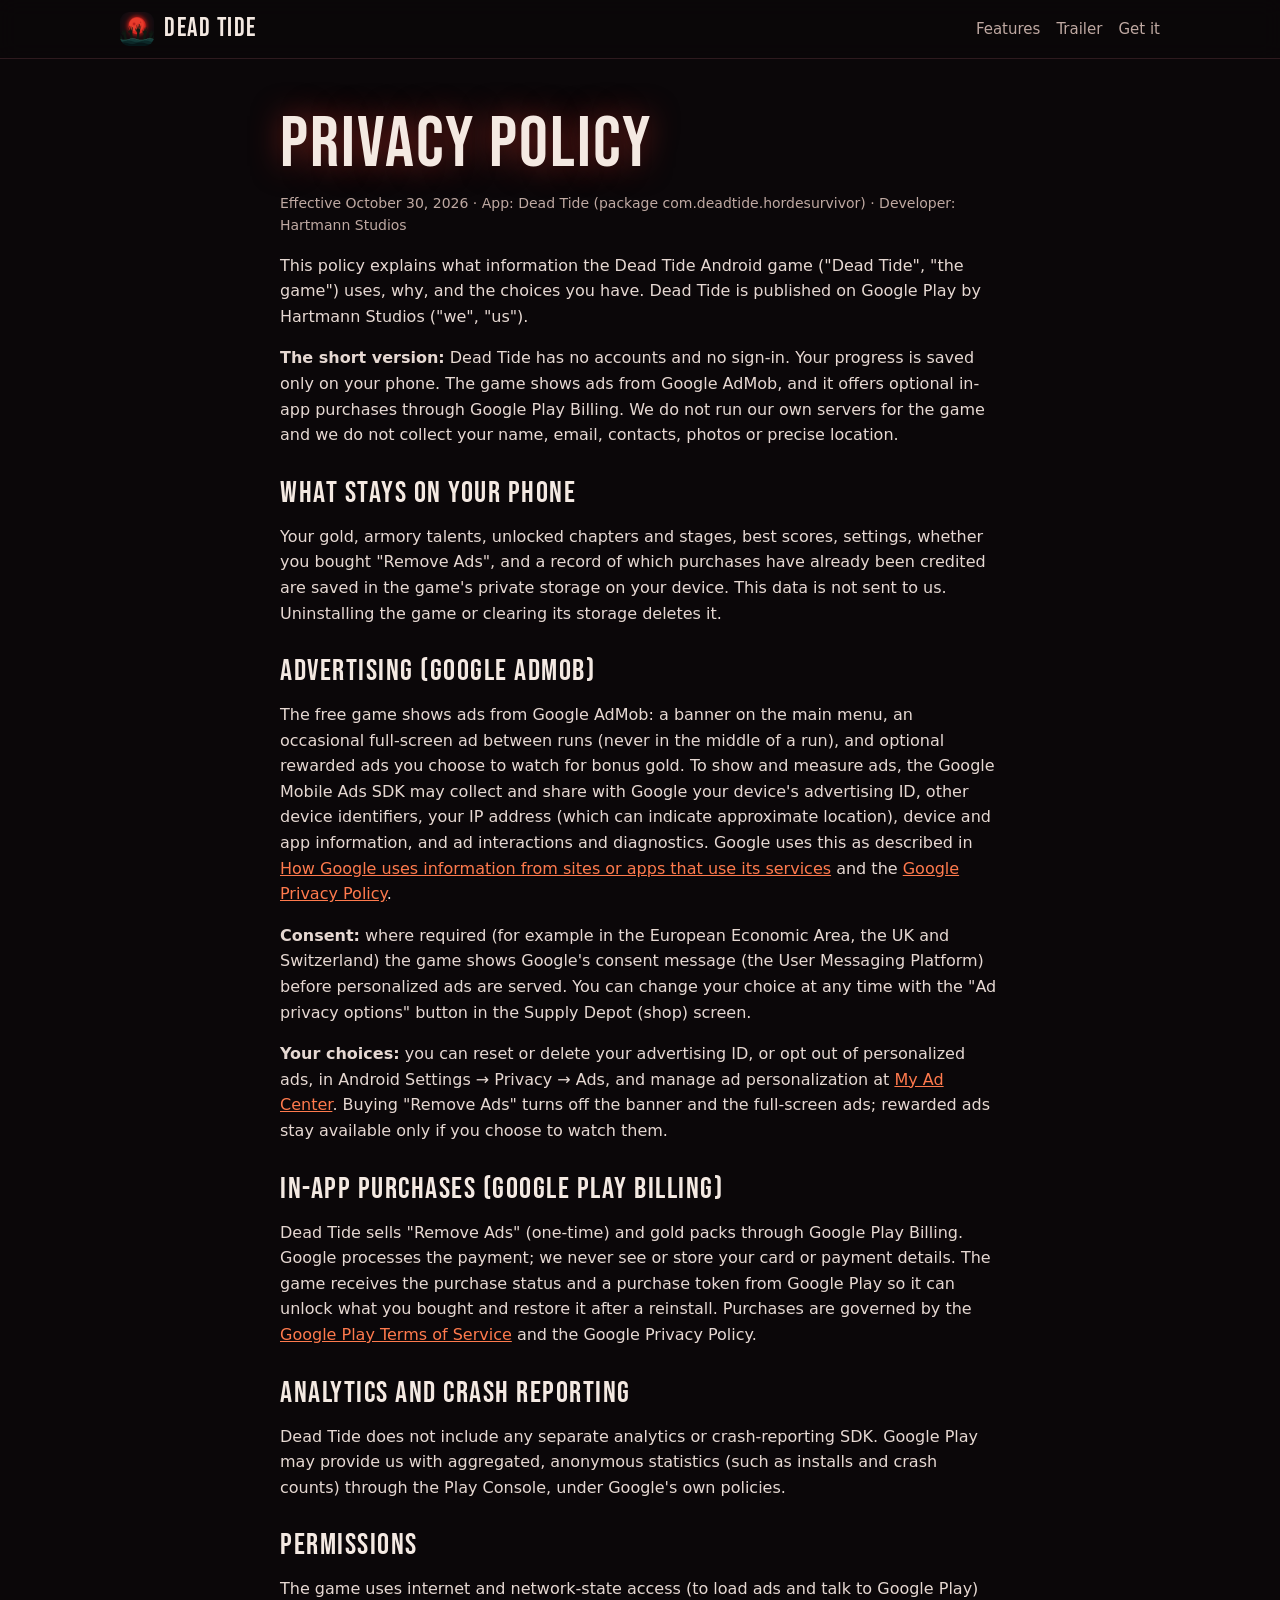
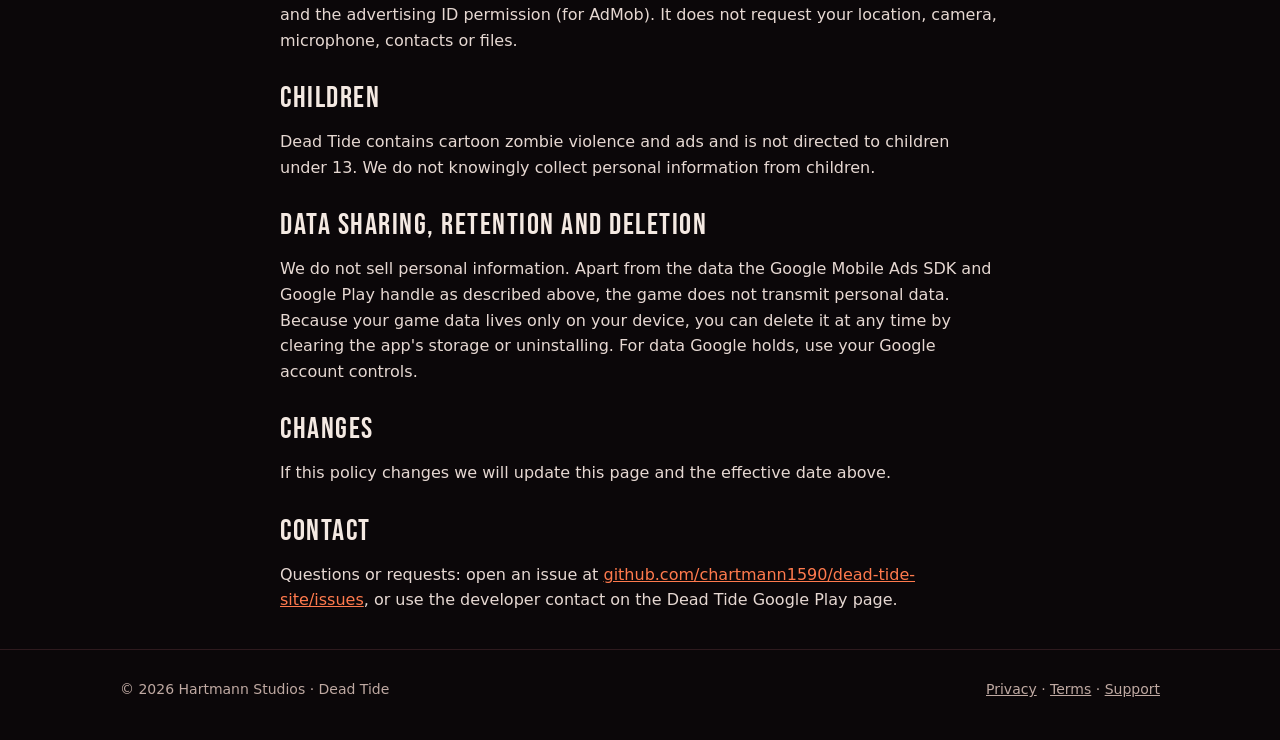
==== privacy.html @ f4bec2c0 "Launch Dead Tide website" ====
<!doctype html>
<html lang="en"><head>
<meta charset="utf-8"><meta name="viewport" content="width=device-width,initial-scale=1,viewport-fit=cover">
<title>Privacy Policy – Dead Tide</title><meta name="description" content="Privacy policy for the Dead Tide Android game by Hartmann Studios: AdMob ads, Google Play Billing, local save data.">
<link rel="canonical" href="https://chartmann1590.github.io/dead-tide-site/privacy.html"><meta name="theme-color" content="#0b0709">
<link rel="icon" href="img/favicon.png" type="image/png"><link rel="apple-touch-icon" href="img/icon-192.png">
<meta property="og:type" content="website"><meta property="og:title" content="Privacy Policy – Dead Tide"><meta property="og:description" content="Privacy policy for the Dead Tide Android game by Hartmann Studios: AdMob ads, Google Play Billing, local save data.">
<meta property="og:image" content="https://chartmann1590.github.io/dead-tide-site/img/og.jpg"><meta property="og:url" content="https://chartmann1590.github.io/dead-tide-site/privacy.html"><meta name="twitter:card" content="summary_large_image">
<link rel="preconnect" href="https://fonts.googleapis.com"><link rel="preconnect" href="https://fonts.gstatic.com" crossorigin>
<link href="https://fonts.googleapis.com/css2?family=Bebas+Neue&display=swap" rel="stylesheet">
<link rel="stylesheet" href="style.css">
</head><body><a class="skip" href="#main">Skip to content</a>
<header class="top"><div class="wrap"><a class="brand" href="./"><img src="img/icon-192.png" alt="" width="34" height="34">DEAD TIDE</a>
<nav><a class="hide-sm" href="./#features">Features</a><a class="hide-sm" href="./#trailer">Trailer</a><a href="./#get">Get it</a></nav></div></header>
<main id="main"><article class="doc"><h1>Privacy Policy</h1>
<p class="meta">Effective October 30, 2026 · App: Dead Tide (package com.deadtide.hordesurvivor) · Developer: Hartmann Studios</p>
<p>This policy explains what information the Dead Tide Android game ("Dead Tide", "the game") uses, why, and the choices you have. Dead Tide is published on Google Play by Hartmann Studios ("we", "us").</p>
<p><strong>The short version:</strong> Dead Tide has no accounts and no sign-in. Your progress is saved only on your phone. The game shows ads from Google AdMob, and it offers optional in-app purchases through Google Play Billing. We do not run our own servers for the game and we do not collect your name, email, contacts, photos or precise location.</p>
<h2>What stays on your phone</h2>
<p>Your gold, armory talents, unlocked chapters and stages, best scores, settings, whether you bought "Remove Ads", and a record of which purchases have already been credited are saved in the game's private storage on your device. This data is not sent to us. Uninstalling the game or clearing its storage deletes it.</p>
<h2>Advertising (Google AdMob)</h2>
<p>The free game shows ads from Google AdMob: a banner on the main menu, an occasional full-screen ad between runs (never in the middle of a run), and optional rewarded ads you choose to watch for bonus gold. To show and measure ads, the Google Mobile Ads SDK may collect and share with Google your device's advertising ID, other device identifiers, your IP address (which can indicate approximate location), device and app information, and ad interactions and diagnostics. Google uses this as described in <a href="https://policies.google.com/technologies/partner-sites">How Google uses information from sites or apps that use its services</a> and the <a href="https://policies.google.com/privacy">Google Privacy Policy</a>.</p>
<p><strong>Consent:</strong> where required (for example in the European Economic Area, the UK and Switzerland) the game shows Google's consent message (the User Messaging Platform) before personalized ads are served. You can change your choice at any time with the "Ad privacy options" button in the Supply Depot (shop) screen.</p>
<p><strong>Your choices:</strong> you can reset or delete your advertising ID, or opt out of personalized ads, in Android Settings → Privacy → Ads, and manage ad personalization at <a href="https://myadcenter.google.com/">My Ad Center</a>. Buying "Remove Ads" turns off the banner and the full-screen ads; rewarded ads stay available only if you choose to watch them.</p>
<h2>In-app purchases (Google Play Billing)</h2>
<p>Dead Tide sells "Remove Ads" (one-time) and gold packs through Google Play Billing. Google processes the payment; we never see or store your card or payment details. The game receives the purchase status and a purchase token from Google Play so it can unlock what you bought and restore it after a reinstall. Purchases are governed by the <a href="https://play.google.com/about/play-terms/">Google Play Terms of Service</a> and the Google Privacy Policy.</p>
<h2>Analytics and crash reporting</h2>
<p>Dead Tide does not include any separate analytics or crash-reporting SDK. Google Play may provide us with aggregated, anonymous statistics (such as installs and crash counts) through the Play Console, under Google's own policies.</p>
<h2>Permissions</h2>
<p>The game uses internet and network-state access (to load ads and talk to Google Play) and the advertising ID permission (for AdMob). It does not request your location, camera, microphone, contacts or files.</p>
<h2>Children</h2>
<p>Dead Tide contains cartoon zombie violence and ads and is not directed to children under 13. We do not knowingly collect personal information from children.</p>
<h2>Data sharing, retention and deletion</h2>
<p>We do not sell personal information. Apart from the data the Google Mobile Ads SDK and Google Play handle as described above, the game does not transmit personal data. Because your game data lives only on your device, you can delete it at any time by clearing the app's storage or uninstalling. For data Google holds, use your Google account controls.</p>
<h2>Changes</h2>
<p>If this policy changes we will update this page and the effective date above.</p>
<h2>Contact</h2>
<p>Questions or requests: open an issue at <a href="https://github.com/chartmann1590/dead-tide-site/issues">github.com/chartmann1590/dead-tide-site/issues</a>, or use the developer contact on the Dead Tide Google Play page.</p>
</article></main>
<footer><div class="wrap"><span>© 2026 Hartmann Studios · Dead Tide</span><span><a href="privacy.html">Privacy</a> · <a href="terms.html">Terms</a> · <a href="https://github.com/chartmann1590/dead-tide-site/issues">Support</a></span></div></footer>
</body></html>
---- style.css ----
:root{--bg:#0b0709;--bg2:#140b0e;--card:#1b1013;--line:#2e1a1e;--txt:#f4e9e2;--mut:#bfa9a2;--red:#e2372b;--ember:#ff7a4d;--moon:#ff4b3a}
*{box-sizing:border-box}html{scroll-behavior:smooth}body{margin:0;background:var(--bg);color:var(--txt);font:16px/1.6 system-ui,-apple-system,"Segoe UI",Roboto,sans-serif;-webkit-font-smoothing:antialiased}
a{color:var(--ember)}img{max-width:100%;height:auto;display:block}
.wrap{max-width:1080px;margin:0 auto;padding:0 20px}
.skip{position:absolute;left:-999px}.skip:focus{left:8px;top:8px;background:#000;padding:8px;z-index:9}
header.top{position:sticky;top:0;z-index:5;background:rgba(11,7,9,.86);backdrop-filter:blur(10px);border-bottom:1px solid var(--line)}
header.top .wrap{display:flex;align-items:center;justify-content:space-between;height:58px}
.brand{display:flex;gap:10px;align-items:center;color:var(--txt);text-decoration:none;font-family:"Bebas Neue",Impact,sans-serif;font-size:26px;letter-spacing:1.5px}
.brand img{width:34px;height:34px;border-radius:9px}
nav a{color:var(--mut);text-decoration:none;margin-left:16px;font-size:15px}nav a:hover{color:var(--txt)}
@media(max-width:560px){nav a.hide-sm{display:none}}
.hero{position:relative;overflow:hidden;padding:48px 0 40px;background:radial-gradient(ellipse at 50% -10%,rgba(226,55,43,.45),transparent 60%),var(--bg)}
.hero:before{content:"";position:absolute;inset:0;background:url(img/hero-bg.webp) center/cover;opacity:.16;mask-image:linear-gradient(#000,transparent 85%);-webkit-mask-image:linear-gradient(#000,transparent 85%)}
.hero .wrap{position:relative;display:grid;gap:28px;align-items:center}
@media(min-width:860px){.hero .wrap{grid-template-columns:1.1fr .9fr}.hero{padding:80px 0 64px}}
.icon-big{width:96px;height:96px;border-radius:24px;box-shadow:0 0 40px rgba(255,75,58,.45)}
h1{font-family:"Bebas Neue",Impact,sans-serif;font-weight:400;font-size:clamp(56px,13vw,104px);line-height:.9;letter-spacing:2px;margin:18px 0 8px;text-shadow:0 0 30px rgba(226,55,43,.5)}
.tag{font-size:clamp(18px,4.6vw,22px);color:var(--txt);margin:0 0 6px;font-weight:600}
.sub{color:var(--mut);margin:0 0 22px;max-width:34em}
.cta{display:flex;flex-wrap:wrap;gap:12px;align-items:center}
.badge{position:relative;display:inline-block}.badge img{height:72px;width:auto;margin:-10px}
.badge.soon img{filter:grayscale(.2) brightness(.85)}
.soon-pill{display:inline-block;background:var(--red);color:#fff;font-weight:700;font-size:13px;letter-spacing:.6px;text-transform:uppercase;border-radius:999px;padding:6px 12px}
.btn{display:inline-block;padding:12px 18px;border-radius:12px;border:1px solid var(--line);color:var(--txt);text-decoration:none;font-weight:600;background:var(--card)}
.phone{justify-self:center;width:min(300px,58vw);aspect-ratio:540/900;object-fit:cover;object-position:top;border-radius:30px;border:6px solid #241417;box-shadow:0 30px 80px rgba(0,0,0,.6),0 0 60px rgba(226,55,43,.25);overflow:hidden}
section{padding:56px 0;border-top:1px solid var(--line)}
h2{font-family:"Bebas Neue",Impact,sans-serif;font-weight:400;font-size:clamp(36px,9vw,52px);letter-spacing:1.5px;margin:0 0 6px;line-height:1}
.lead{color:var(--mut);margin:0 0 26px}
.feats{display:grid;gap:14px;grid-template-columns:1fr}
@media(min-width:640px){.feats{grid-template-columns:1fr 1fr}}@media(min-width:960px){.feats{grid-template-columns:repeat(3,1fr)}}
.feat{background:linear-gradient(180deg,var(--card),var(--bg2));border:1px solid var(--line);border-radius:16px;padding:18px}
.feat b{display:block;font-size:18px;margin:6px 0 4px}.feat p{margin:0;color:var(--mut);font-size:15px}.feat .e{font-size:26px}
.shots{display:flex;gap:14px;overflow-x:auto;scroll-snap-type:x mandatory;padding:4px 20px 14px;margin:0 -20px;-webkit-overflow-scrolling:touch}
.shots figure{flex:0 0 46%;max-width:230px;margin:0;scroll-snap-align:center}
.shots img{border-radius:18px;border:1px solid var(--line);aspect-ratio:540/1132;object-fit:cover;width:100%;background:#000}
.shots figcaption{color:var(--mut);font-size:14px;text-align:center;margin-top:8px}
.video{position:relative;aspect-ratio:16/9;border-radius:16px;overflow:hidden;border:1px solid var(--line);background:#000}
.video iframe{position:absolute;inset:0;width:100%;height:100%;border:0}
.faq details{background:var(--card);border:1px solid var(--line);border-radius:12px;padding:14px 16px;margin-bottom:10px}
.faq summary{cursor:pointer;font-weight:600}.faq p{color:var(--mut);margin:10px 0 0}
.final{text-align:center}.final .cta{justify-content:center}
footer{border-top:1px solid var(--line);padding:28px 0 40px;color:var(--mut);font-size:14px}
footer .wrap{display:flex;flex-wrap:wrap;gap:10px 20px;justify-content:space-between}footer a{color:var(--mut)}
.doc{max-width:760px;margin:0 auto;padding:36px 20px 20px}.doc h1{font-size:clamp(44px,11vw,72px)}.doc h2{font-size:30px;margin-top:30px}.doc p,.doc li{color:#e6d8d2}.doc .meta{color:var(--mut);font-size:14px}
@media(max-width:859px){.hero .phone{width:min(240px,60vw)}}
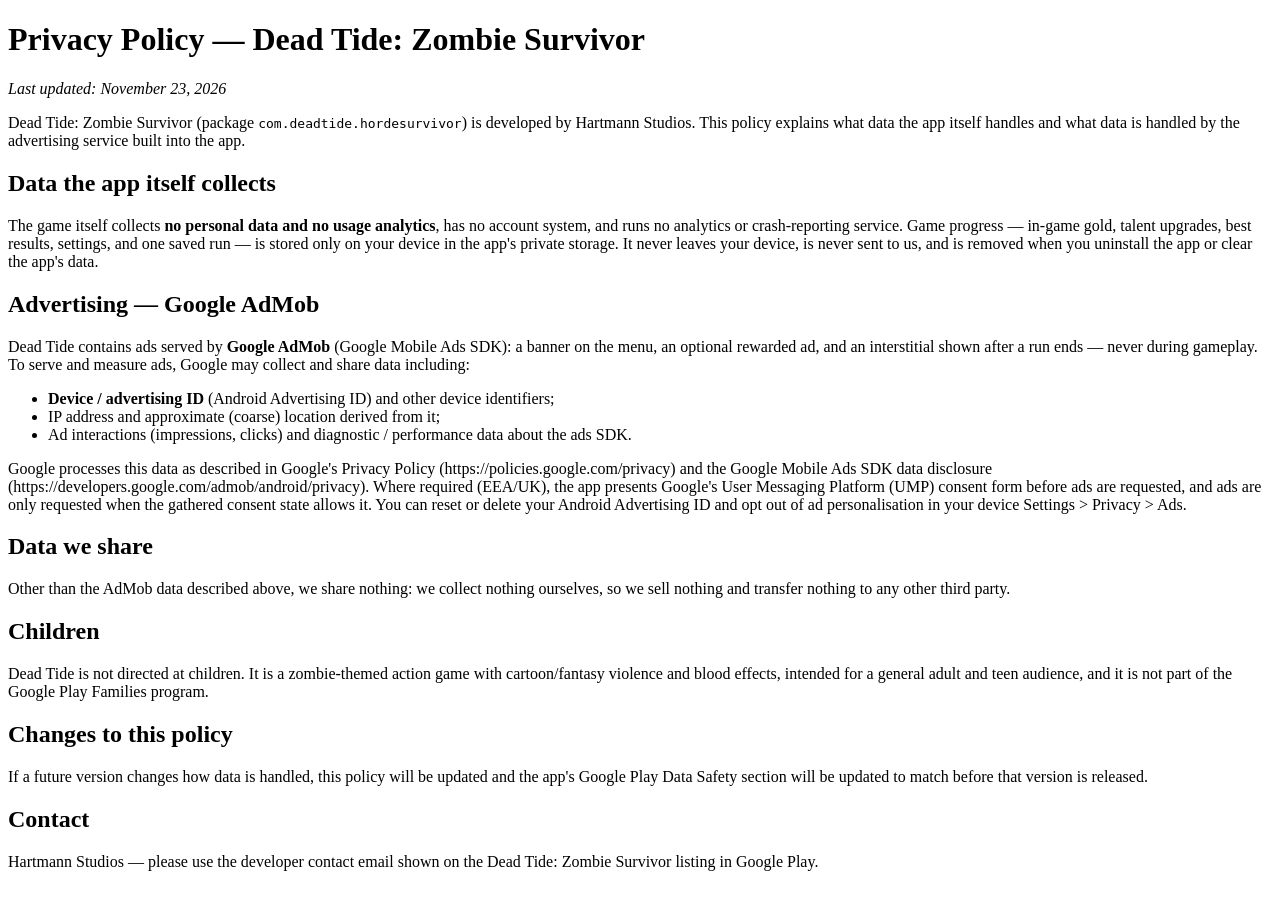
==== commit 74637c6c: "Replace privacy policy with the current audited policy from dead-tide-horde-survivor docs/privacy.ht" ====
--- a/privacy.html
+++ b/privacy.html
@@ -1,41 +1,65 @@
-<!doctype html>
-<html lang="en"><head>
-<meta charset="utf-8"><meta name="viewport" content="width=device-width,initial-scale=1,viewport-fit=cover">
-<title>Privacy Policy – Dead Tide</title><meta name="description" content="Privacy policy for the Dead Tide Android game by Hartmann Studios: AdMob ads, Google Play Billing, local save data.">
-<link rel="canonical" href="https://chartmann1590.github.io/dead-tide-site/privacy.html"><meta name="theme-color" content="#0b0709">
-<link rel="icon" href="img/favicon.png" type="image/png"><link rel="apple-touch-icon" href="img/icon-192.png">
-<meta property="og:type" content="website"><meta property="og:title" content="Privacy Policy – Dead Tide"><meta property="og:description" content="Privacy policy for the Dead Tide Android game by Hartmann Studios: AdMob ads, Google Play Billing, local save data.">
-<meta property="og:image" content="https://chartmann1590.github.io/dead-tide-site/img/og.jpg"><meta property="og:url" content="https://chartmann1590.github.io/dead-tide-site/privacy.html"><meta name="twitter:card" content="summary_large_image">
-<link rel="preconnect" href="https://fonts.googleapis.com"><link rel="preconnect" href="https://fonts.gstatic.com" crossorigin>
-<link href="https://fonts.googleapis.com/css2?family=Bebas+Neue&display=swap" rel="stylesheet">
-<link rel="stylesheet" href="style.css">
-</head><body><a class="skip" href="#main">Skip to content</a>
-<header class="top"><div class="wrap"><a class="brand" href="./"><img src="img/icon-192.png" alt="" width="34" height="34">DEAD TIDE</a>
-<nav><a class="hide-sm" href="./#features">Features</a><a class="hide-sm" href="./#trailer">Trailer</a><a href="./#get">Get it</a></nav></div></header>
-<main id="main"><article class="doc"><h1>Privacy Policy</h1>
-<p class="meta">Effective October 30, 2026 · App: Dead Tide (package com.deadtide.hordesurvivor) · Developer: Hartmann Studios</p>
-<p>This policy explains what information the Dead Tide Android game ("Dead Tide", "the game") uses, why, and the choices you have. Dead Tide is published on Google Play by Hartmann Studios ("we", "us").</p>
-<p><strong>The short version:</strong> Dead Tide has no accounts and no sign-in. Your progress is saved only on your phone. The game shows ads from Google AdMob, and it offers optional in-app purchases through Google Play Billing. We do not run our own servers for the game and we do not collect your name, email, contacts, photos or precise location.</p>
-<h2>What stays on your phone</h2>
-<p>Your gold, armory talents, unlocked chapters and stages, best scores, settings, whether you bought "Remove Ads", and a record of which purchases have already been credited are saved in the game's private storage on your device. This data is not sent to us. Uninstalling the game or clearing its storage deletes it.</p>
-<h2>Advertising (Google AdMob)</h2>
-<p>The free game shows ads from Google AdMob: a banner on the main menu, an occasional full-screen ad between runs (never in the middle of a run), and optional rewarded ads you choose to watch for bonus gold. To show and measure ads, the Google Mobile Ads SDK may collect and share with Google your device's advertising ID, other device identifiers, your IP address (which can indicate approximate location), device and app information, and ad interactions and diagnostics. Google uses this as described in <a href="https://policies.google.com/technologies/partner-sites">How Google uses information from sites or apps that use its services</a> and the <a href="https://policies.google.com/privacy">Google Privacy Policy</a>.</p>
-<p><strong>Consent:</strong> where required (for example in the European Economic Area, the UK and Switzerland) the game shows Google's consent message (the User Messaging Platform) before personalized ads are served. You can change your choice at any time with the "Ad privacy options" button in the Supply Depot (shop) screen.</p>
-<p><strong>Your choices:</strong> you can reset or delete your advertising ID, or opt out of personalized ads, in Android Settings → Privacy → Ads, and manage ad personalization at <a href="https://myadcenter.google.com/">My Ad Center</a>. Buying "Remove Ads" turns off the banner and the full-screen ads; rewarded ads stay available only if you choose to watch them.</p>
-<h2>In-app purchases (Google Play Billing)</h2>
-<p>Dead Tide sells "Remove Ads" (one-time) and gold packs through Google Play Billing. Google processes the payment; we never see or store your card or payment details. The game receives the purchase status and a purchase token from Google Play so it can unlock what you bought and restore it after a reinstall. Purchases are governed by the <a href="https://play.google.com/about/play-terms/">Google Play Terms of Service</a> and the Google Privacy Policy.</p>
-<h2>Analytics and crash reporting</h2>
-<p>Dead Tide does not include any separate analytics or crash-reporting SDK. Google Play may provide us with aggregated, anonymous statistics (such as installs and crash counts) through the Play Console, under Google's own policies.</p>
-<h2>Permissions</h2>
-<p>The game uses internet and network-state access (to load ads and talk to Google Play) and the advertising ID permission (for AdMob). It does not request your location, camera, microphone, contacts or files.</p>
+<!DOCTYPE html>
+<html lang="en">
+<head>
+<meta charset="utf-8">
+<meta name="viewport" content="width=device-width, initial-scale=1">
+<title>Dead Tide: Zombie Survivor — Privacy Policy</title>
+</head>
+<body>
+<h1>Privacy Policy — Dead Tide: Zombie Survivor</h1>
+<p><em>Last updated: November 23, 2026</em></p>
+<p>Dead Tide: Zombie Survivor (package <code>com.deadtide.hordesurvivor</code>)
+is developed by Hartmann Studios. This policy explains what data the app
+itself handles and what data is handled by the advertising service built
+into the app.</p>
+
+<h2>Data the app itself collects</h2>
+<p>The game itself collects <strong>no personal data and no usage
+analytics</strong>, has no account system, and runs no analytics or
+crash-reporting service. Game progress — in-game gold, talent upgrades,
+best results, settings, and one saved run — is stored only on your device
+in the app's private storage. It never leaves your device, is never sent
+to us, and is removed when you uninstall the app or clear the app's data.</p>
+
+<h2>Advertising — Google AdMob</h2>
+<p>Dead Tide contains ads served by <strong>Google AdMob</strong> (Google
+Mobile Ads SDK): a banner on the menu, an optional rewarded ad, and an
+interstitial shown after a run ends — never during gameplay. To serve and
+measure ads, Google may collect and share data including:</p>
+<ul>
+<li><strong>Device / advertising ID</strong> (Android Advertising ID) and
+other device identifiers;</li>
+<li>IP address and approximate (coarse) location derived from it;</li>
+<li>Ad interactions (impressions, clicks) and diagnostic / performance
+data about the ads SDK.</li>
+</ul>
+<p>Google processes this data as described in Google's Privacy Policy
+(https://policies.google.com/privacy) and the Google Mobile Ads SDK data
+disclosure (https://developers.google.com/admob/android/privacy). Where
+required (EEA/UK), the app presents Google's User Messaging Platform
+(UMP) consent form before ads are requested, and ads are only requested
+when the gathered consent state allows it. You can reset or delete your
+Android Advertising ID and opt out of ad personalisation in your device
+Settings &gt; Privacy &gt; Ads.</p>
+
+<h2>Data we share</h2>
+<p>Other than the AdMob data described above, we share nothing: we collect
+nothing ourselves, so we sell nothing and transfer nothing to any other
+third party.</p>
+
 <h2>Children</h2>
-<p>Dead Tide contains cartoon zombie violence and ads and is not directed to children under 13. We do not knowingly collect personal information from children.</p>
-<h2>Data sharing, retention and deletion</h2>
-<p>We do not sell personal information. Apart from the data the Google Mobile Ads SDK and Google Play handle as described above, the game does not transmit personal data. Because your game data lives only on your device, you can delete it at any time by clearing the app's storage or uninstalling. For data Google holds, use your Google account controls.</p>
-<h2>Changes</h2>
-<p>If this policy changes we will update this page and the effective date above.</p>
+<p>Dead Tide is not directed at children. It is a zombie-themed action game
+with cartoon/fantasy violence and blood effects, intended for a general
+adult and teen audience, and it is not part of the Google Play Families
+program.</p>
+
+<h2>Changes to this policy</h2>
+<p>If a future version changes how data is handled, this policy will be
+updated and the app's Google Play Data Safety section will be updated to
+match before that version is released.</p>
+
 <h2>Contact</h2>
-<p>Questions or requests: open an issue at <a href="https://github.com/chartmann1590/dead-tide-site/issues">github.com/chartmann1590/dead-tide-site/issues</a>, or use the developer contact on the Dead Tide Google Play page.</p>
-</article></main>
-<footer><div class="wrap"><span>© 2026 Hartmann Studios · Dead Tide</span><span><a href="privacy.html">Privacy</a> · <a href="terms.html">Terms</a> · <a href="https://github.com/chartmann1590/dead-tide-site/issues">Support</a></span></div></footer>
-</body></html>
+<p>Hartmann Studios — please use the developer contact email shown on the
+Dead Tide: Zombie Survivor listing in Google Play.</p>
+</body>
+</html>
